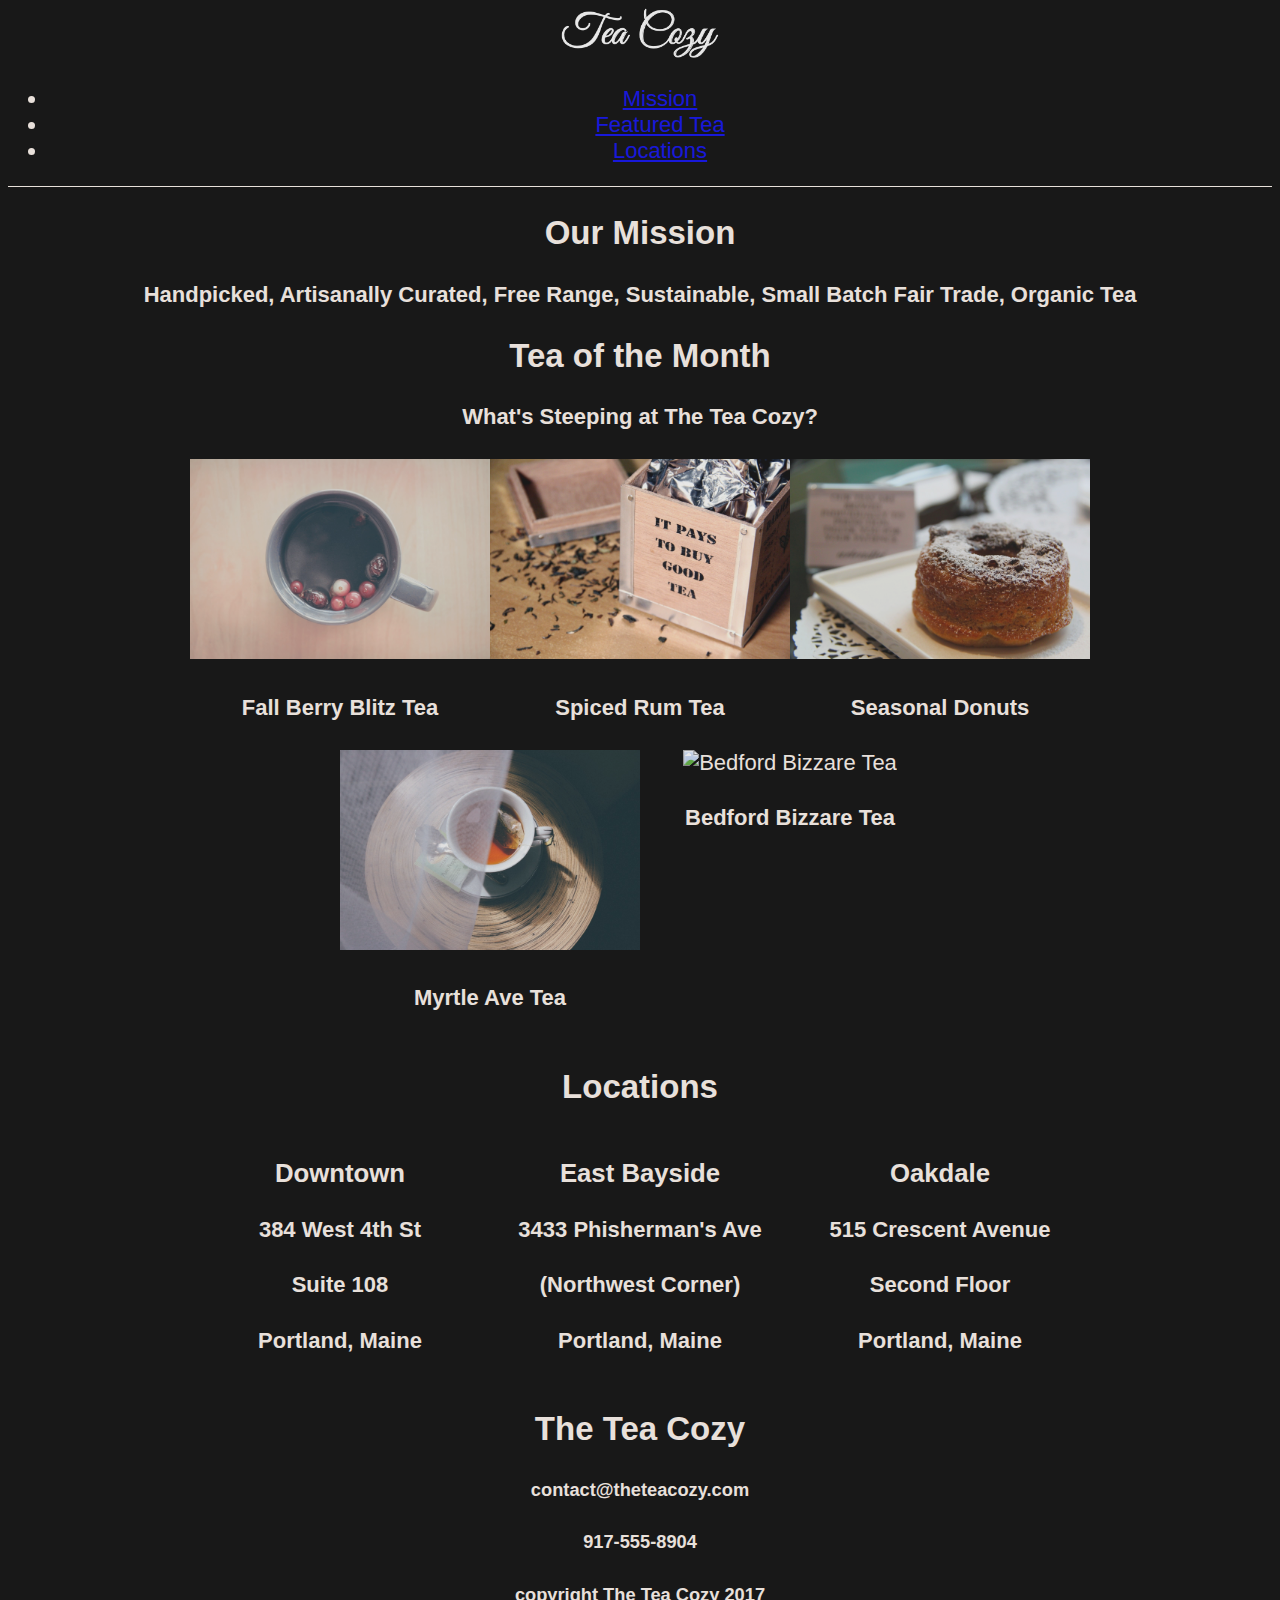
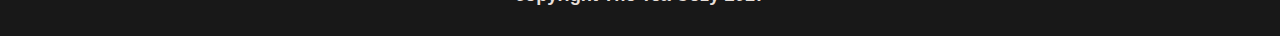
==== index.html @ 038653b9 "intial commit" ====
<!DOCTYPE html>
<html lang="en">

<!--
   Author:  Paul Leishman
   Date:    3/4/25
-->

<head>
   <meta charset="utf-8">

   <title>The Tea Cozy</title>
   <link rel="stylesheet" href="css/style.css" type="text/css" />
</head>

<body>
   <header>
      <div id="nav">
         <img id="logo" src="images/img-tea-cozy-logo.png" alt="The Cozy logo">
         <ul>
            <li><a href="#mission">Mission</a></li>
            <li><a href="featuredTea">Featured Tea</a></li>
            <li><a href="#Locations">Locations</a></li>
         </ul>
      </div>
   </header>

   <main>
      <div id="mission" class="container">
         <h2>Our Mission</h2>
         <h4>Handpicked, Artisanally Curated, Free Range, Sustainable, Small
         Batch Fair Trade, Organic Tea</h4>
      </div>
      <div id="featuredTea" class="container">
         <h2>Tea of the Month</h2>
         <h4>What's Steeping at The Tea Cozy?</h4>
         <div class="teas">
            <div class="card">
               <img src="images/img-berryblitz.jpg" alt="Fall Berry Blitz Tea">
               <h4>Fall Berry Blitz Tea</h4>
            </div>

            <div class="card">
               <img src="images/img-spiced-rum.jpg" alt="Spiced Rum Tea">
               <h4>Spiced Rum Tea</h4>
            </div>

            <div class="card">
               <img src="images/img-donut.jpg" alt="Seasonal Donuts">
               <h4>Seasonal Donuts</h4>
            </div>

            <div class="card">
               <img src="images/img-myrtle-ave.jpg" alt="Myrtle Ave Tea">
               <h4>Myrtle Ave Tea</h4>
            </div>

            <div class="card">
               <img src="images/img-bedford-bizarre.jpg" alt="Bedford Bizzare Tea">
               <h4>Bedford Bizzare Tea</h4>
            </div>
         </div>
      </div>
      <div id="locations" class="container">
         <h2>Locations</h2>
         <div class="locationCards">
            <div class="card">
               <h3>Downtown</h3>
               <h4>384 West 4th St</h4>
               <h4>Suite 108</h4>
               <h4>Portland, Maine</h4>
            </div>
            <div class="card">
               <h3>East Bayside</h3>
               <h4>3433 Phisherman's Ave</h4>   
               <h4>(Northwest Corner)</h4>
               <h4>Portland, Maine</h4>
            </div>
            <div class="card">
               <h3>Oakdale</h3>
               <h4>515 Crescent Avenue</h4>
               <h4>Second Floor</h4>
               <h4>Portland, Maine</h4>
            </div>
         </div>
         <div id="contact" class="container">
            <h2>The Tea Cozy</h2>
            <h5>contact@theteacozy.com</h5>
            <h5>917-555-8904</h5>
         </div>
         </div>
   </main>

   <footer>
      <h5>copyright The Tea Cozy 2017</h5>
   </footer>
</body>

</html>
---- css/style.css ----
@charset "UTF-8";

html, body {
    font-family: Helvetica;
    font-size: 22px;
    color: seashell;
    background-color: black;
    opacity: 0.9;
    text-align: center;
}


/* Sizing */
.container, .header, .footer {
    margin: 0 auto;
}


/* Header Section */
header {
    
}

#nav {
    border-bottom: 1px solid seashell;
}

#logo {
    height: 50px;
}


/* Main Section */
#featuredTea {
    max-width: 1000px;
}

.teas, .locationCards {
    display: flex;
    flex-wrap: wrap;
    justify-content: center;
}

.card {
    width: 300px;
}

.card img {
    height: 200px;
    width: auto; 
}


/* Footer Section */
footer {

}
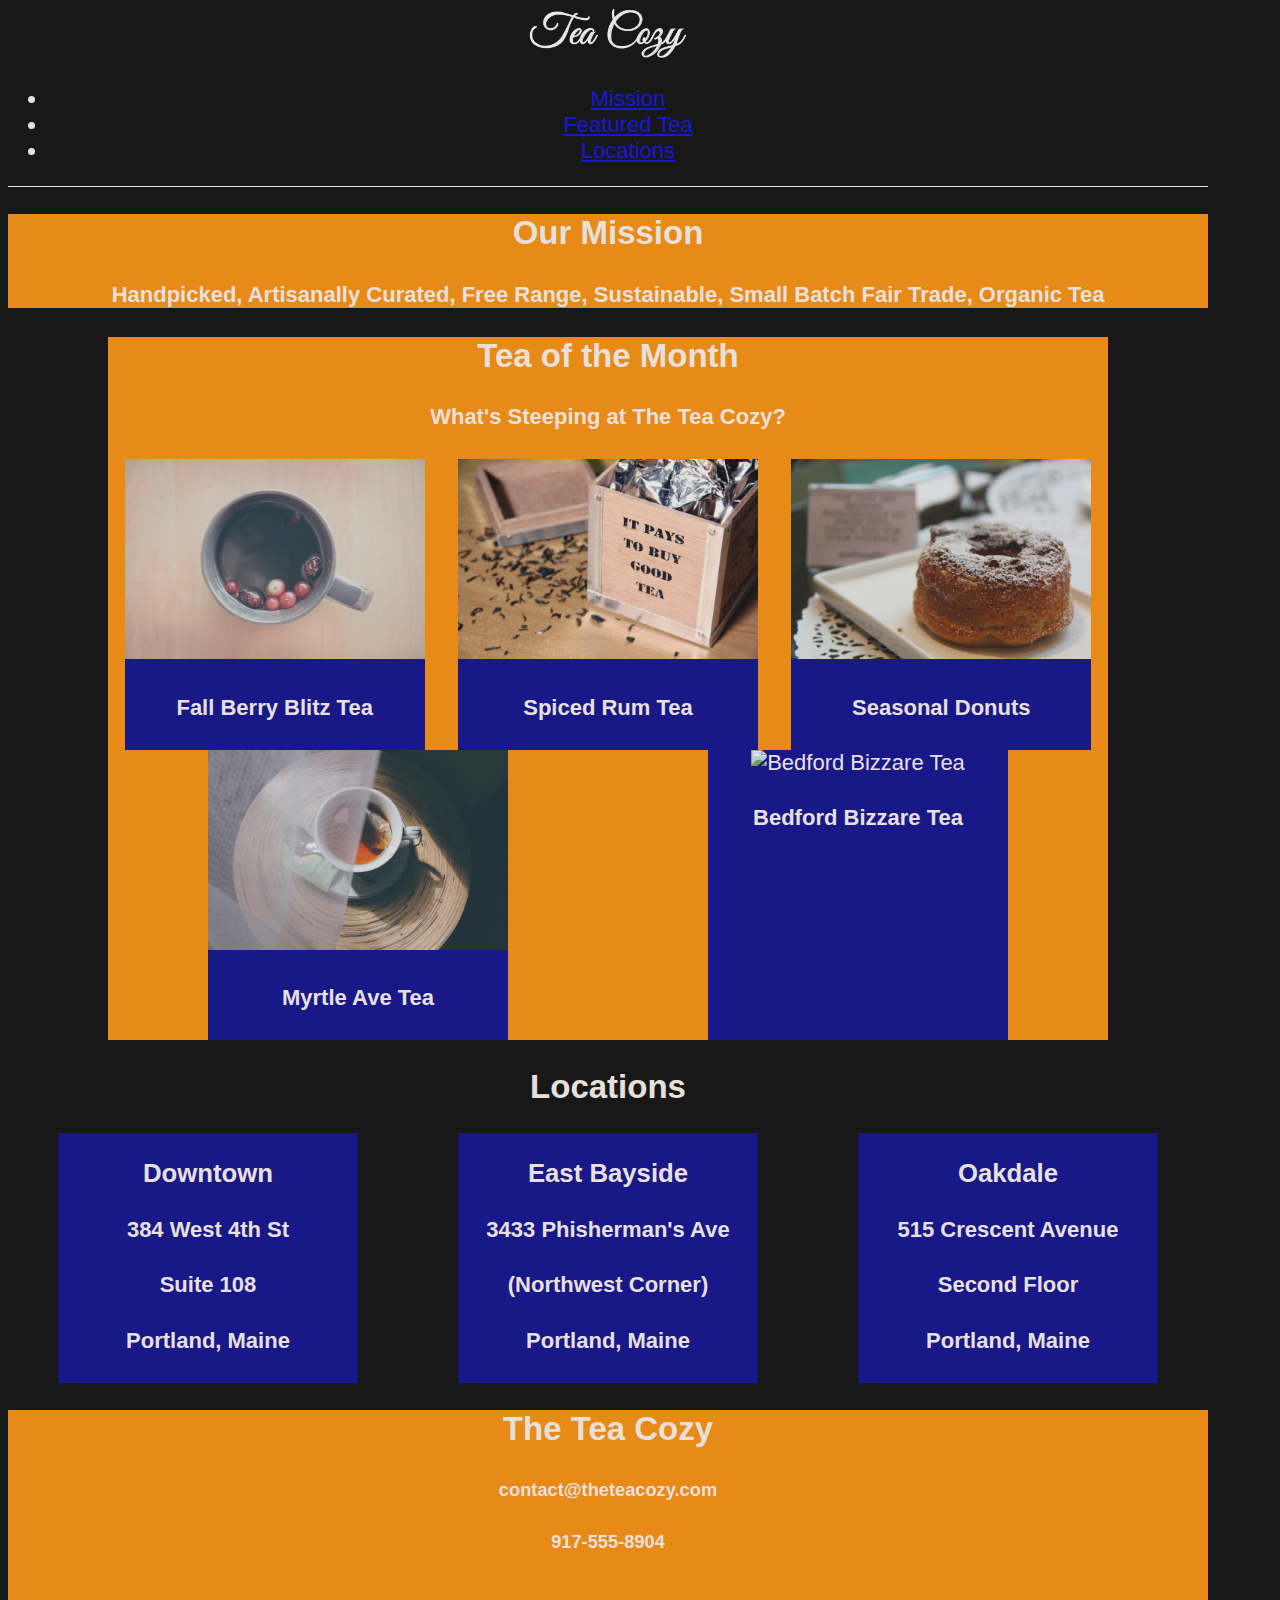
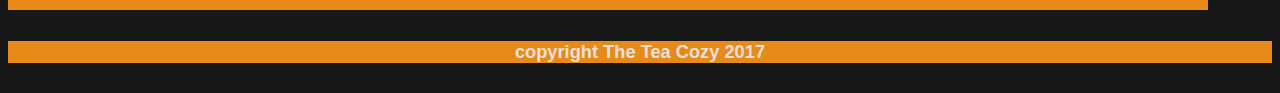
==== commit ce094fc3: "added temporary div backgrounds" ====
--- a/index.html
+++ b/index.html
@@ -34,7 +34,7 @@
       <div id="featuredTea" class="container">
          <h2>Tea of the Month</h2>
          <h4>What's Steeping at The Tea Cozy?</h4>
-         <div class="teas">
+         <div class="teaCards">
             <div class="card">
                <img src="images/img-berryblitz.jpg" alt="Fall Berry Blitz Tea">
                <h4>Fall Berry Blitz Tea</h4>
@@ -72,7 +72,7 @@
             </div>
             <div class="card">
                <h3>East Bayside</h3>
-               <h4>3433 Phisherman's Ave</h4>   
+               <h4>3433 Phisherman's Ave</h4>
                <h4>(Northwest Corner)</h4>
                <h4>Portland, Maine</h4>
             </div>
--- a/css/style.css
+++ b/css/style.css
@@ -22,7 +22,12 @@
 }
 
 #nav {
+    max-width: 1200px;
     border-bottom: 1px solid seashell;
+}
+
+#nav, main {
+    max-width: 1200px;
 }
 
 #logo {
@@ -31,18 +36,25 @@
 
 
 /* Main Section */
+#mission {
+    background-color: darkorange;
+}
+
 #featuredTea {
     max-width: 1000px;
+    background-color: darkorange;
 }
 
-.teas, .locationCards {
+.teaCards, .locationCards {
     display: flex;
     flex-wrap: wrap;
-    justify-content: center;
+    justify-content: space-around;
+
 }
 
 .card {
     width: 300px;
+    background-color: darkblue;
 }
 
 .card img {
@@ -50,8 +62,13 @@
     width: auto; 
 }
 
+#contact {
+    height: 200px;
+    background-color: darkorange;
+}
+
 
 /* Footer Section */
 footer {
-
+    background-color: darkorange;
 }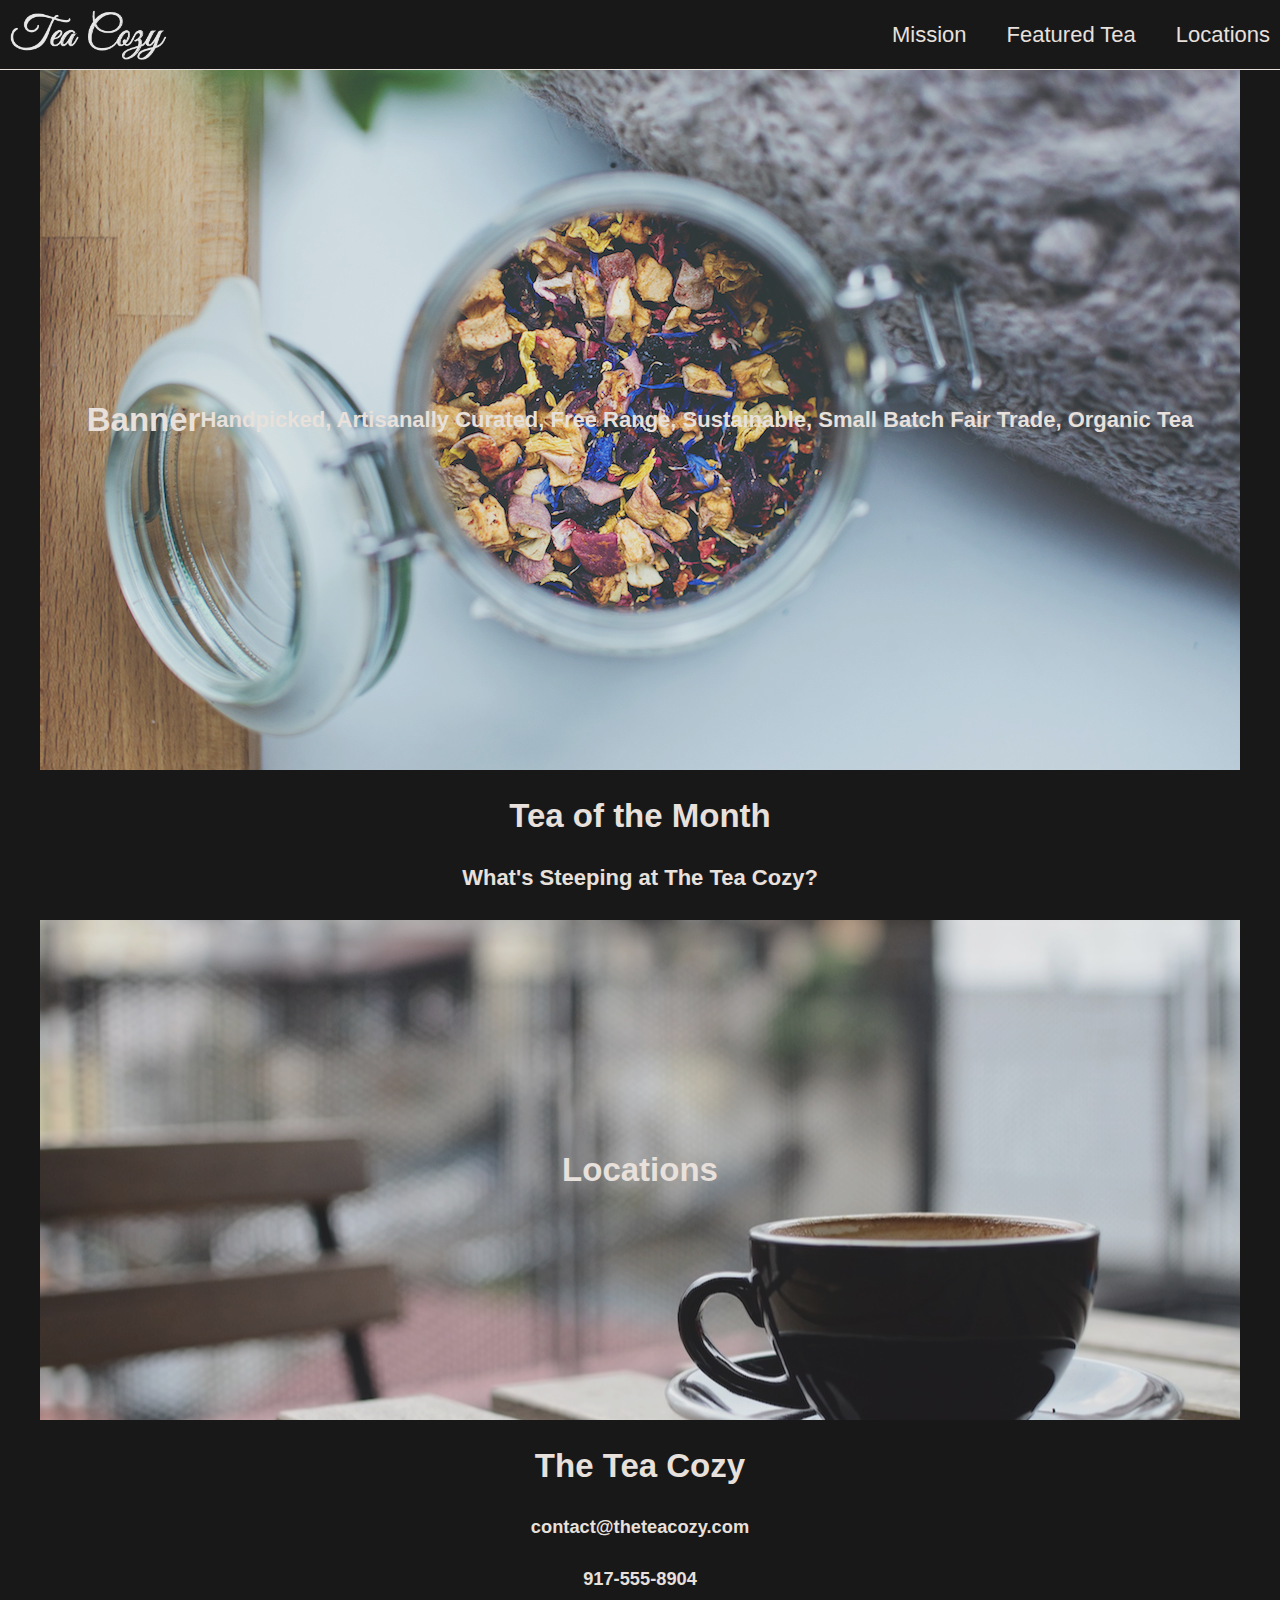
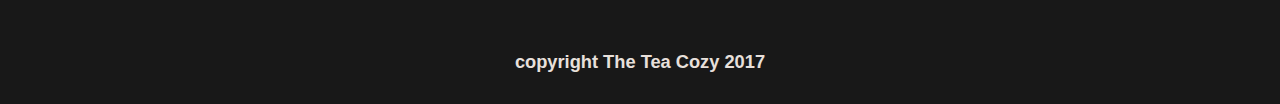
==== commit 6acc1a60: "started again from scratch" ====
--- a/index.html
+++ b/index.html
@@ -24,73 +24,23 @@
          </ul>
       </div>
    </header>
-
-   <main>
-      <div id="mission" class="container">
-         <h2>Our Mission</h2>
-         <h4>Handpicked, Artisanally Curated, Free Range, Sustainable, Small
+   <div id="banner">
+      <h2>Banner</h2>
+      <h4>Handpicked, Artisanally Curated, Free Range, Sustainable, Small
          Batch Fair Trade, Organic Tea</h4>
-      </div>
-      <div id="featuredTea" class="container">
-         <h2>Tea of the Month</h2>
-         <h4>What's Steeping at The Tea Cozy?</h4>
-         <div class="teaCards">
-            <div class="card">
-               <img src="images/img-berryblitz.jpg" alt="Fall Berry Blitz Tea">
-               <h4>Fall Berry Blitz Tea</h4>
-            </div>
-
-            <div class="card">
-               <img src="images/img-spiced-rum.jpg" alt="Spiced Rum Tea">
-               <h4>Spiced Rum Tea</h4>
-            </div>
-
-            <div class="card">
-               <img src="images/img-donut.jpg" alt="Seasonal Donuts">
-               <h4>Seasonal Donuts</h4>
-            </div>
-
-            <div class="card">
-               <img src="images/img-myrtle-ave.jpg" alt="Myrtle Ave Tea">
-               <h4>Myrtle Ave Tea</h4>
-            </div>
-
-            <div class="card">
-               <img src="images/img-bedford-bizarre.jpg" alt="Bedford Bizzare Tea">
-               <h4>Bedford Bizzare Tea</h4>
-            </div>
-         </div>
-      </div>
-      <div id="locations" class="container">
-         <h2>Locations</h2>
-         <div class="locationCards">
-            <div class="card">
-               <h3>Downtown</h3>
-               <h4>384 West 4th St</h4>
-               <h4>Suite 108</h4>
-               <h4>Portland, Maine</h4>
-            </div>
-            <div class="card">
-               <h3>East Bayside</h3>
-               <h4>3433 Phisherman's Ave</h4>
-               <h4>(Northwest Corner)</h4>
-               <h4>Portland, Maine</h4>
-            </div>
-            <div class="card">
-               <h3>Oakdale</h3>
-               <h4>515 Crescent Avenue</h4>
-               <h4>Second Floor</h4>
-               <h4>Portland, Maine</h4>
-            </div>
-         </div>
-         <div id="contact" class="container">
-            <h2>The Tea Cozy</h2>
-            <h5>contact@theteacozy.com</h5>
-            <h5>917-555-8904</h5>
-         </div>
-         </div>
-   </main>
-
+   </div>
+   <div id="featuredTea">
+      <h2>Tea of the Month</h2>
+      <h4>What's Steeping at The Tea Cozy?</h4>
+   </div>
+   <div id="locations">
+      <h2>Locations</h2>
+   </div>
+   <div id="contact">
+      <h2>The Tea Cozy</h2>
+         <h5>contact@theteacozy.com</h5>
+         <h5>917-555-8904</h5>
+   </div>
    <footer>
       <h5>copyright The Tea Cozy 2017</h5>
    </footer>
--- a/css/style.css
+++ b/css/style.css
@@ -1,6 +1,12 @@
 @charset "UTF-8";
 
 html, body {
+    margin: 0;
+    padding: 0;
+    display: flex;
+    flex-direction: column;
+    align-items: center;
+    width: 100%;
     font-family: Helvetica;
     font-size: 22px;
     color: seashell;
@@ -9,66 +15,71 @@
     text-align: center;
 }
 
-
-/* Sizing */
-.container, .header, .footer {
-    margin: 0 auto;
+/* Header Section */
+header, footer {
+    width: 100%;
+    text-align: center;
 }
 
-
-/* Header Section */
 header {
-    
+    border-bottom: 1px solid seashell;
 }
 
 #nav {
-    max-width: 1200px;
-    border-bottom: 1px solid seashell;
-}
-
-#nav, main {
-    max-width: 1200px;
+    display: flex;
+    justify-content: space-between;
+    align-items: center;
+    height: 69px;
+    width: 100%;
+    box-sizing: border-box;
+    padding: 0 10px;
 }
 
 #logo {
     height: 50px;
 }
 
+#nav ul {
+    display: flex;
+    margin: 0;
+    padding: 0;
+}
 
-/* Main Section */
-#mission {
-    background-color: darkorange;
+#nav li {
+    list-style: none;
+    margin-left: 40px; /* Optional: add some space between the list items */
+}
+
+#nav a {
+    color: seashell;
+    text-decoration: none;
+}
+
+#banner, #locations, #contact {
+    width: 1200px;
 }
 
 #featuredTea {
-    max-width: 1000px;
-    background-color: darkorange;
+    width: 1000px;
+    text-align: center;
 }
 
-.teaCards, .locationCards {
+#banner {
+    height: 700px;
+    background-image: url('/images/img-mission-background.jpg');
+    background-size: cover;
+    background-position: center;
     display: flex;
-    flex-wrap: wrap;
-    justify-content: space-around;
-
+    align-items: center;
+    justify-content: center;
 }
 
-.card {
-    width: 300px;
-    background-color: darkblue;
+#locations {
+    height: 500px;
+    background-image: url('../images/img-locations-background.jpg');
+    background-size: cover;
+    background-position: center;
+    display: flex;
+    align-items: center;
+    justify-content: center;
 }
-
-.card img {
-    height: 200px;
-    width: auto; 
-}
-
-#contact {
-    height: 200px;
-    background-color: darkorange;
-}
-
-
-/* Footer Section */
-footer {
-    background-color: darkorange;
-}